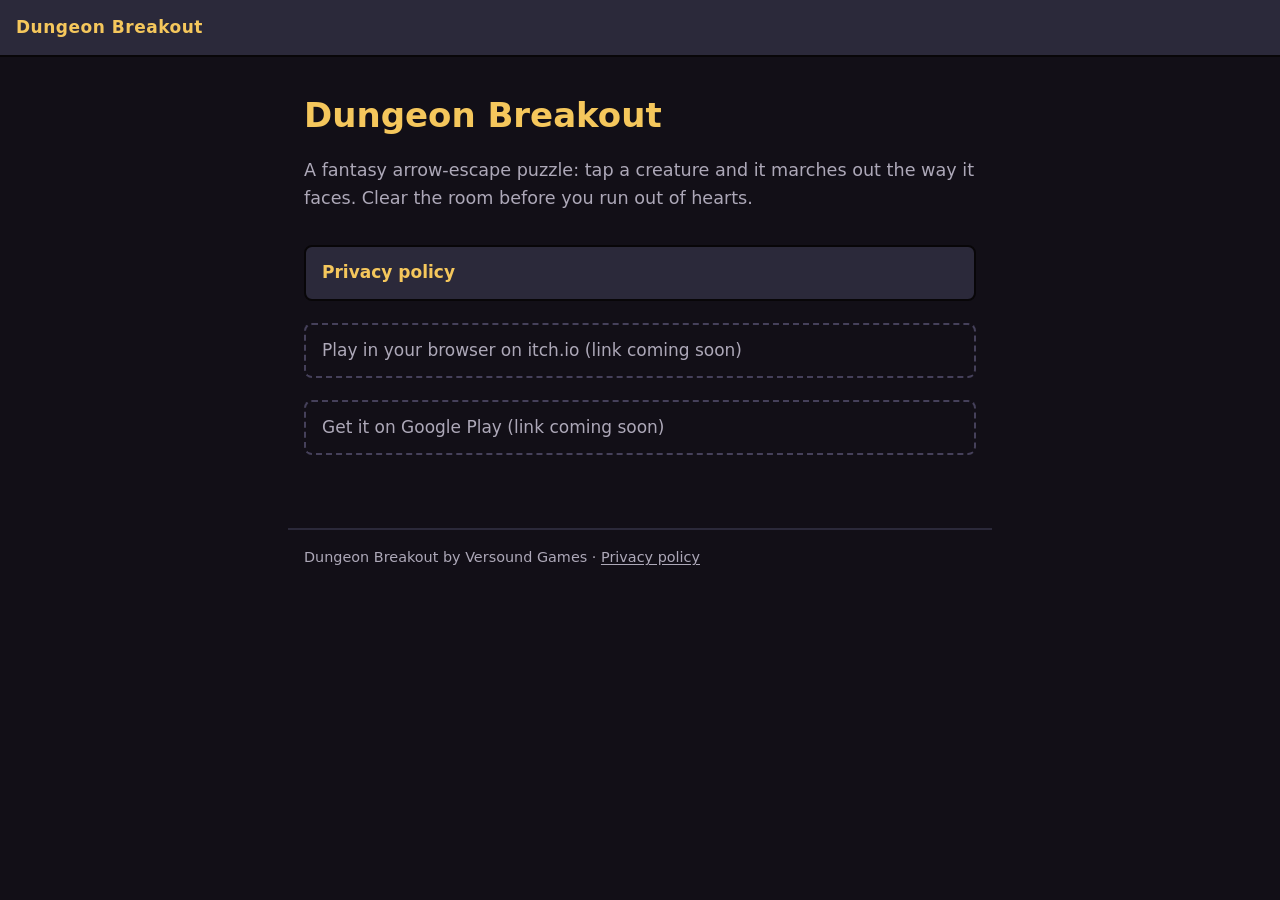
==== dungeon-breakout/index.html @ fe87334f "Versound Games site: studio home, Dungeon Breakout page and privacy policy" ====
<!doctype html>
<html lang="en">
<head>
<meta charset="utf-8">
<meta name="viewport" content="width=device-width, initial-scale=1">
<title>Dungeon Breakout</title>
<meta name="description" content="Dungeon Breakout is a fantasy arrow-escape puzzle for Android and the web. Tap a creature and it marches out the way it faces.">
<link rel="stylesheet" href="style.css">
</head>
<body>
<header class="bar"><a class="brand" href="index.html">Dungeon Breakout</a></header>
<main class="hero">
<h1>Dungeon Breakout</h1>
<p class="tag">A fantasy arrow-escape puzzle: tap a creature and it marches out the way it faces. Clear the room before you run out of hearts.</p>
<ul class="links">
<li><a href="privacy.html">Privacy policy</a></li>
<!-- TODO(producer): replace each placeholder below with <li><a href="THE-URL">...</a></li> once the page exists. -->
<li><span class="soon">Play in your browser on itch.io (link coming soon)</span></li>
<li><span class="soon">Get it on Google Play (link coming soon)</span></li>
</ul>
</main>
<footer class="foot">Dungeon Breakout by Versound Games &middot; <a href="privacy.html">Privacy policy</a></footer>
</body>
</html>
---- dungeon-breakout/style.css ----
/* Dungeon Breakout site: the game's UI palette (game/scripts/ui.gd). No external fonts, scripts or trackers. */
:root {
  --bg: #120f17;
  --stone: #2b293a;
  --stone-light: #45405a;
  --ink: #f2ede0;
  --dim: #ada8b8;
  --gold: #f5c75c;
  --bad: #ed5c54;
  --black: #080608;
}
* { box-sizing: border-box; }
html { color-scheme: dark; }
body {
  margin: 0;
  background: var(--bg);
  color: var(--ink);
  font: 17px/1.6 system-ui, -apple-system, "Segoe UI", Roboto, sans-serif;
}
a { color: var(--gold); text-underline-offset: 2px; }
a:hover, a:focus-visible { color: #fee03d; }
.bar { padding: 14px 16px; border-bottom: 2px solid var(--black); background: var(--stone); }
.brand { color: var(--gold); font-weight: 700; letter-spacing: .03em; text-decoration: none; }
.doc, .hero { max-width: 44rem; margin: 0 auto; padding: 24px 16px 40px; }
h1 { color: var(--gold); line-height: 1.2; margin: .4em 0 .6em; }
h2 { margin: 1.8em 0 .4em; padding-bottom: .2em; border-bottom: 2px solid var(--stone-light); }
p, li { overflow-wrap: anywhere; }
li { margin: .3em 0; }
code { background: var(--stone); padding: .05em .35em; border-radius: 4px; }
mark.todo { background: var(--bad); color: var(--black); font-weight: 700; padding: 0 .3em; border-radius: 3px; }
.tag { color: var(--dim); font-size: 1.1rem; margin-top: 0; }
.links { list-style: none; padding: 0; margin: 28px 0; display: grid; gap: 12px; }
.links a, .links span {
  display: block; padding: 12px 16px; border: 2px solid var(--black); border-radius: 8px;
  background: var(--stone); text-decoration: none; font-weight: 600;
}
.links a { color: var(--gold); }
.links a:hover, .links a:focus-visible { background: var(--stone-light); }
.links .soon { color: var(--dim); font-weight: 400; border-style: dashed; border-color: var(--stone-light); background: transparent; }
.foot { max-width: 44rem; margin: 0 auto; padding: 16px; color: var(--dim); font-size: .9rem; border-top: 2px solid var(--stone); }
.foot a { color: var(--dim); }
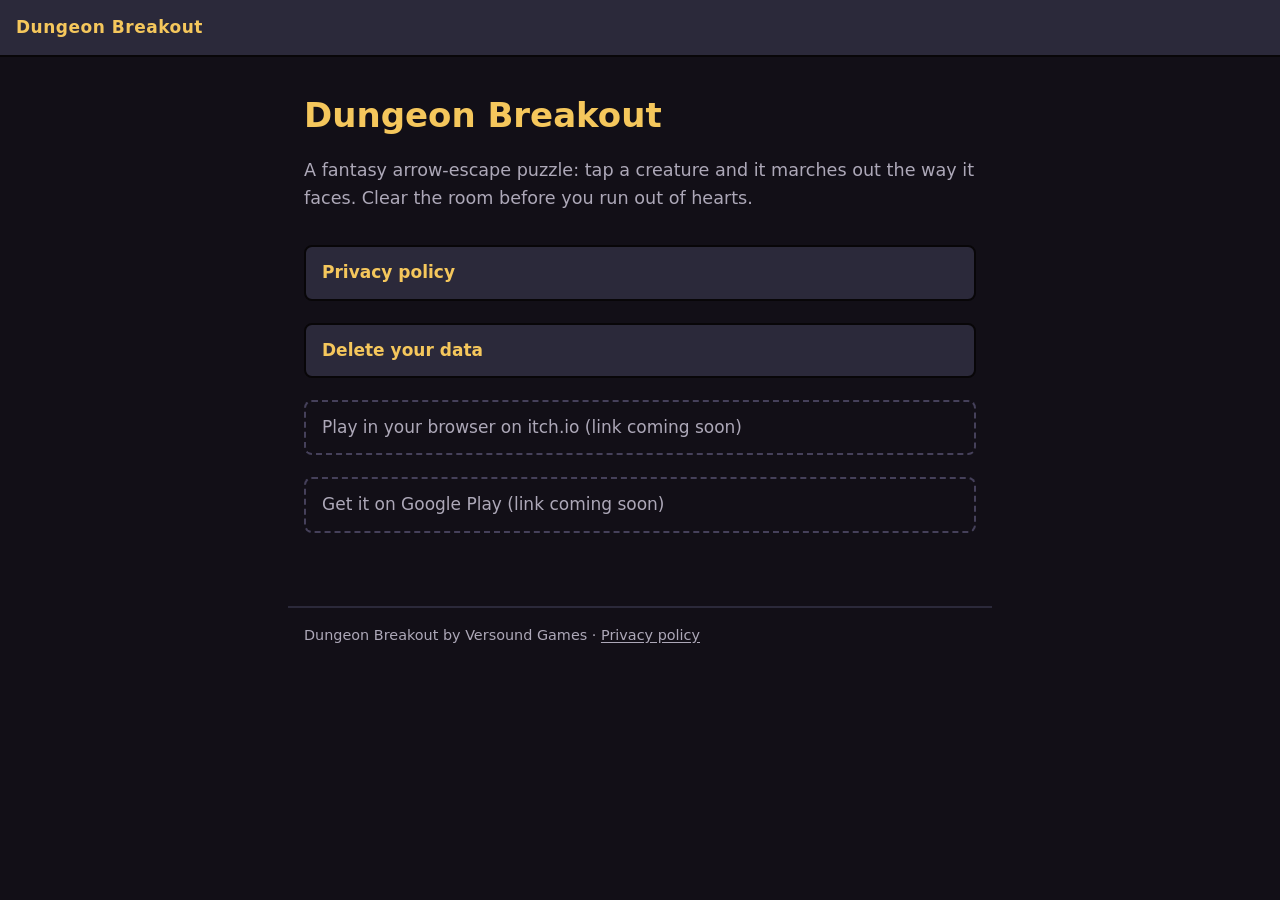
==== commit 62e00c7c: "Dungeon Breakout: update page and privacy policy" ====
--- a/dungeon-breakout/index.html
+++ b/dungeon-breakout/index.html
@@ -14,6 +14,7 @@
 <p class="tag">A fantasy arrow-escape puzzle: tap a creature and it marches out the way it faces. Clear the room before you run out of hearts.</p>
 <ul class="links">
 <li><a href="privacy.html">Privacy policy</a></li>
+<li><a href="delete-data.html">Delete your data</a></li>
 <!-- TODO(producer): replace each placeholder below with <li><a href="THE-URL">...</a></li> once the page exists. -->
 <li><span class="soon">Play in your browser on itch.io (link coming soon)</span></li>
 <li><span class="soon">Get it on Google Play (link coming soon)</span></li>
